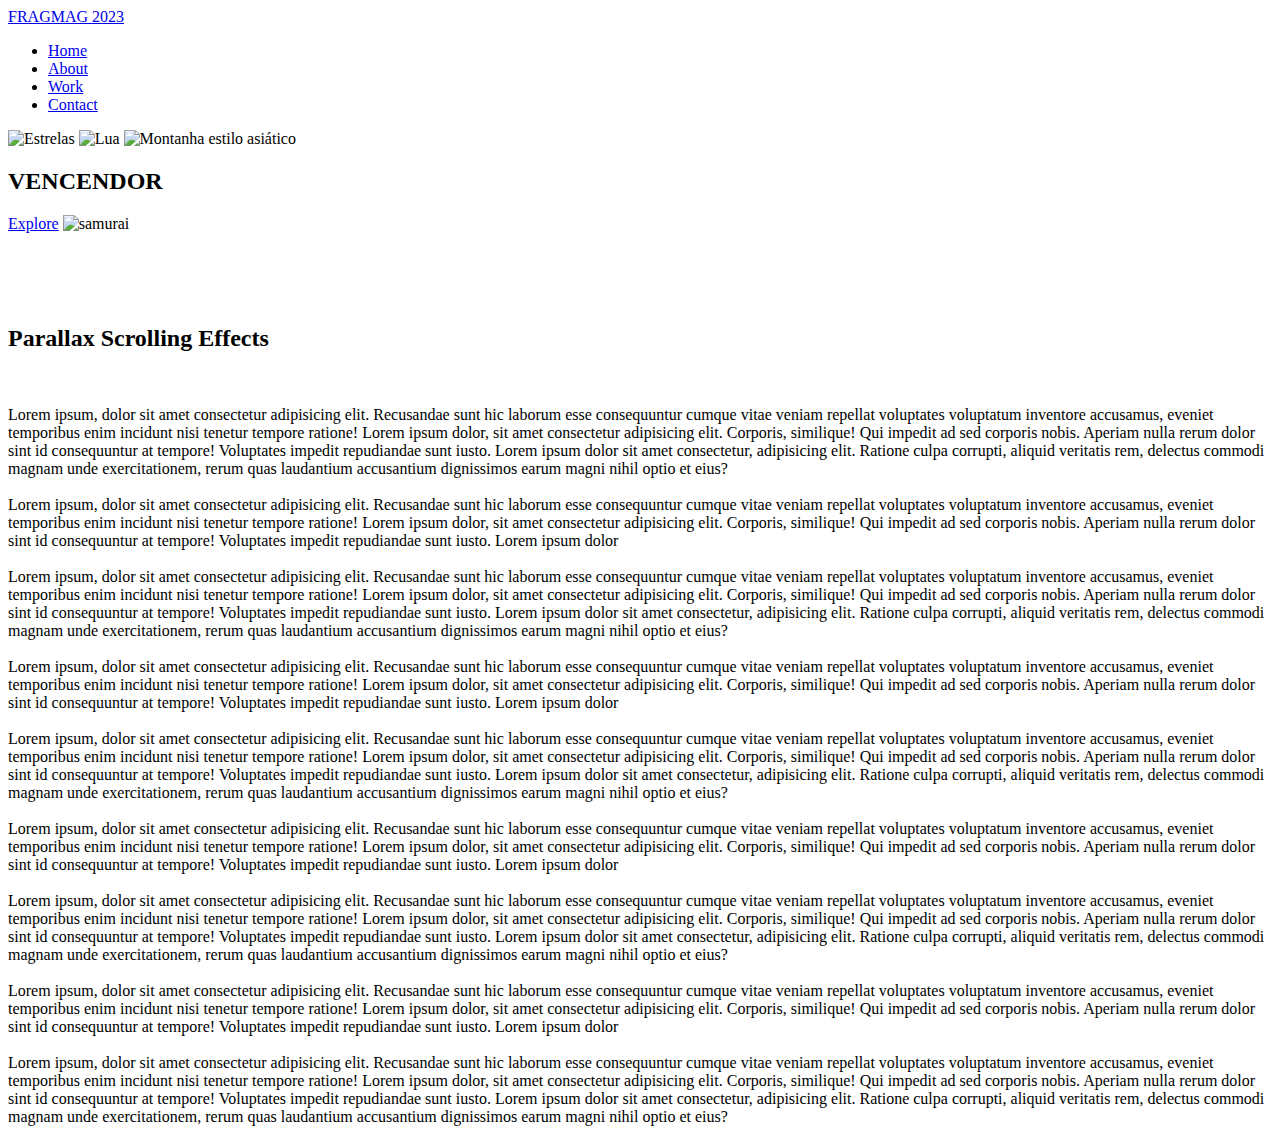
==== index.html @ 99643ffd "index out" ====
<!DOCTYPE html>
<html lang="en">
  <head>
    <meta charset="UTF-8" />
    <meta http-equiv="X-UA-Compatible" content="IE=edge" />
    <meta name="viewport" content="width=device-width, initial-scale=1.0" />
    <link rel="stylesheet" href="style.css" />
    <title>STUDENTS'S COUNCIL</title>
  </head>
  <body>
    <header>
      <a href="#" class="logo">FRAGMAG 2023</a>
      <ul>
        <li><a href="#" class="active">Home</a></li>
        <li><a href="#">About</a></li>
        <li><a href="#">Work</a></li>
        <li><a href="#">Contact</a></li>
      </ul>
    </header>
    <section>
      <img src="assets/stars.png" id="stars" alt="Estrelas" />
      <img src="assets/moon.png" id="moon" alt="Lua" />
      <img
        src="assets/mountain.png"
        id="mountain_behind"
        alt="Montanha estilo asiático"
      />
      <h2 id="text">VENCENDOR</h2>
      <a href="#sec" id="btn">Explore</a>
      <img src="assets/sam.png" id="samurai_front" alt="samurai" />
    </section>
    <div class="sec" id="sec">
      <br />
      <br />
      <br />
      <br />
      <h2>Parallax Scrolling Effects</h2>
      <br />
      <p>
        Lorem ipsum, dolor sit amet consectetur adipisicing elit. Recusandae
        sunt hic laborum esse consequuntur cumque vitae veniam repellat
        voluptates voluptatum inventore accusamus, eveniet temporibus enim
        incidunt nisi tenetur tempore ratione! Lorem ipsum dolor, sit amet
        consectetur adipisicing elit. Corporis, similique! Qui impedit ad sed
        corporis nobis. Aperiam nulla rerum dolor sint id consequuntur at
        tempore! Voluptates impedit repudiandae sunt iusto. Lorem ipsum dolor
        sit amet consectetur, adipisicing elit. Ratione culpa corrupti, aliquid
        veritatis rem, delectus commodi magnam unde exercitationem, rerum quas
        laudantium accusantium dignissimos earum magni nihil optio et eius?
        <br /><br />Lorem ipsum, dolor sit amet consectetur adipisicing elit.
        Recusandae sunt hic laborum esse consequuntur cumque vitae veniam
        repellat voluptates voluptatum inventore accusamus, eveniet temporibus
        enim incidunt nisi tenetur tempore ratione! Lorem ipsum dolor, sit amet
        consectetur adipisicing elit. Corporis, similique! Qui impedit ad sed
        corporis nobis. Aperiam nulla rerum dolor sint id consequuntur at
        tempore! Voluptates impedit repudiandae sunt iusto. Lorem ipsum dolor
        <br /><br />Lorem ipsum, dolor sit amet consectetur adipisicing elit.
        Recusandae sunt hic laborum esse consequuntur cumque vitae veniam
        repellat voluptates voluptatum inventore accusamus, eveniet temporibus
        enim incidunt nisi tenetur tempore ratione! Lorem ipsum dolor, sit amet
        consectetur adipisicing elit. Corporis, similique! Qui impedit ad sed
        corporis nobis. Aperiam nulla rerum dolor sint id consequuntur at
        tempore! Voluptates impedit repudiandae sunt iusto. Lorem ipsum dolor
        sit amet consectetur, adipisicing elit. Ratione culpa corrupti, aliquid
        veritatis rem, delectus commodi magnam unde exercitationem, rerum quas
        laudantium accusantium dignissimos earum magni nihil optio et eius?
        <br /><br />Lorem ipsum, dolor sit amet consectetur adipisicing elit.
        Recusandae sunt hic laborum esse consequuntur cumque vitae veniam
        repellat voluptates voluptatum inventore accusamus, eveniet temporibus
        enim incidunt nisi tenetur tempore ratione! Lorem ipsum dolor, sit amet
        consectetur adipisicing elit. Corporis, similique! Qui impedit ad sed
        corporis nobis. Aperiam nulla rerum dolor sint id consequuntur at
        tempore! Voluptates impedit repudiandae sunt iusto. Lorem ipsum dolor
        <br /><br />Lorem ipsum, dolor sit amet consectetur adipisicing elit.
        Recusandae sunt hic laborum esse consequuntur cumque vitae veniam
        repellat voluptates voluptatum inventore accusamus, eveniet temporibus
        enim incidunt nisi tenetur tempore ratione! Lorem ipsum dolor, sit amet
        consectetur adipisicing elit. Corporis, similique! Qui impedit ad sed
        corporis nobis. Aperiam nulla rerum dolor sint id consequuntur at
        tempore! Voluptates impedit repudiandae sunt iusto. Lorem ipsum dolor
        sit amet consectetur, adipisicing elit. Ratione culpa corrupti, aliquid
        veritatis rem, delectus commodi magnam unde exercitationem, rerum quas
        laudantium accusantium dignissimos earum magni nihil optio et eius?
        <br /><br />Lorem ipsum, dolor sit amet consectetur adipisicing elit.
        Recusandae sunt hic laborum esse consequuntur cumque vitae veniam
        repellat voluptates voluptatum inventore accusamus, eveniet temporibus
        enim incidunt nisi tenetur tempore ratione! Lorem ipsum dolor, sit amet
        consectetur adipisicing elit. Corporis, similique! Qui impedit ad sed
        corporis nobis. Aperiam nulla rerum dolor sint id consequuntur at
        tempore! Voluptates impedit repudiandae sunt iusto. Lorem ipsum dolor
        <br /><br />Lorem ipsum, dolor sit amet consectetur adipisicing elit.
        Recusandae sunt hic laborum esse consequuntur cumque vitae veniam
        repellat voluptates voluptatum inventore accusamus, eveniet temporibus
        enim incidunt nisi tenetur tempore ratione! Lorem ipsum dolor, sit amet
        consectetur adipisicing elit. Corporis, similique! Qui impedit ad sed
        corporis nobis. Aperiam nulla rerum dolor sint id consequuntur at
        tempore! Voluptates impedit repudiandae sunt iusto. Lorem ipsum dolor
        sit amet consectetur, adipisicing elit. Ratione culpa corrupti, aliquid
        veritatis rem, delectus commodi magnam unde exercitationem, rerum quas
        laudantium accusantium dignissimos earum magni nihil optio et eius?<br /><br />Lorem
        ipsum, dolor sit amet consectetur adipisicing elit. Recusandae sunt hic
        laborum esse consequuntur cumque vitae veniam repellat voluptates
        voluptatum inventore accusamus, eveniet temporibus enim incidunt nisi
        tenetur tempore ratione! Lorem ipsum dolor, sit amet consectetur
        adipisicing elit. Corporis, similique! Qui impedit ad sed corporis
        nobis. Aperiam nulla rerum dolor sint id consequuntur at tempore!
        Voluptates impedit repudiandae sunt iusto. Lorem ipsum dolor
        <br /><br />Lorem ipsum, dolor sit amet consectetur adipisicing elit.
        Recusandae sunt hic laborum esse consequuntur cumque vitae veniam
        repellat voluptates voluptatum inventore accusamus, eveniet temporibus
        enim incidunt nisi tenetur tempore ratione! Lorem ipsum dolor, sit amet
        consectetur adipisicing elit. Corporis, similique! Qui impedit ad sed
        corporis nobis. Aperiam nulla rerum dolor sint id consequuntur at
        tempore! Voluptates impedit repudiandae sunt iusto. Lorem ipsum dolor
        sit amet consectetur, adipisicing elit. Ratione culpa corrupti, aliquid
        veritatis rem, delectus commodi magnam unde exercitationem, rerum quas
        laudantium accusantium dignissimos earum magni nihil optio et eius?
      </p>
    </div>

    <script src="main.js"></script>
  </body>
</html>
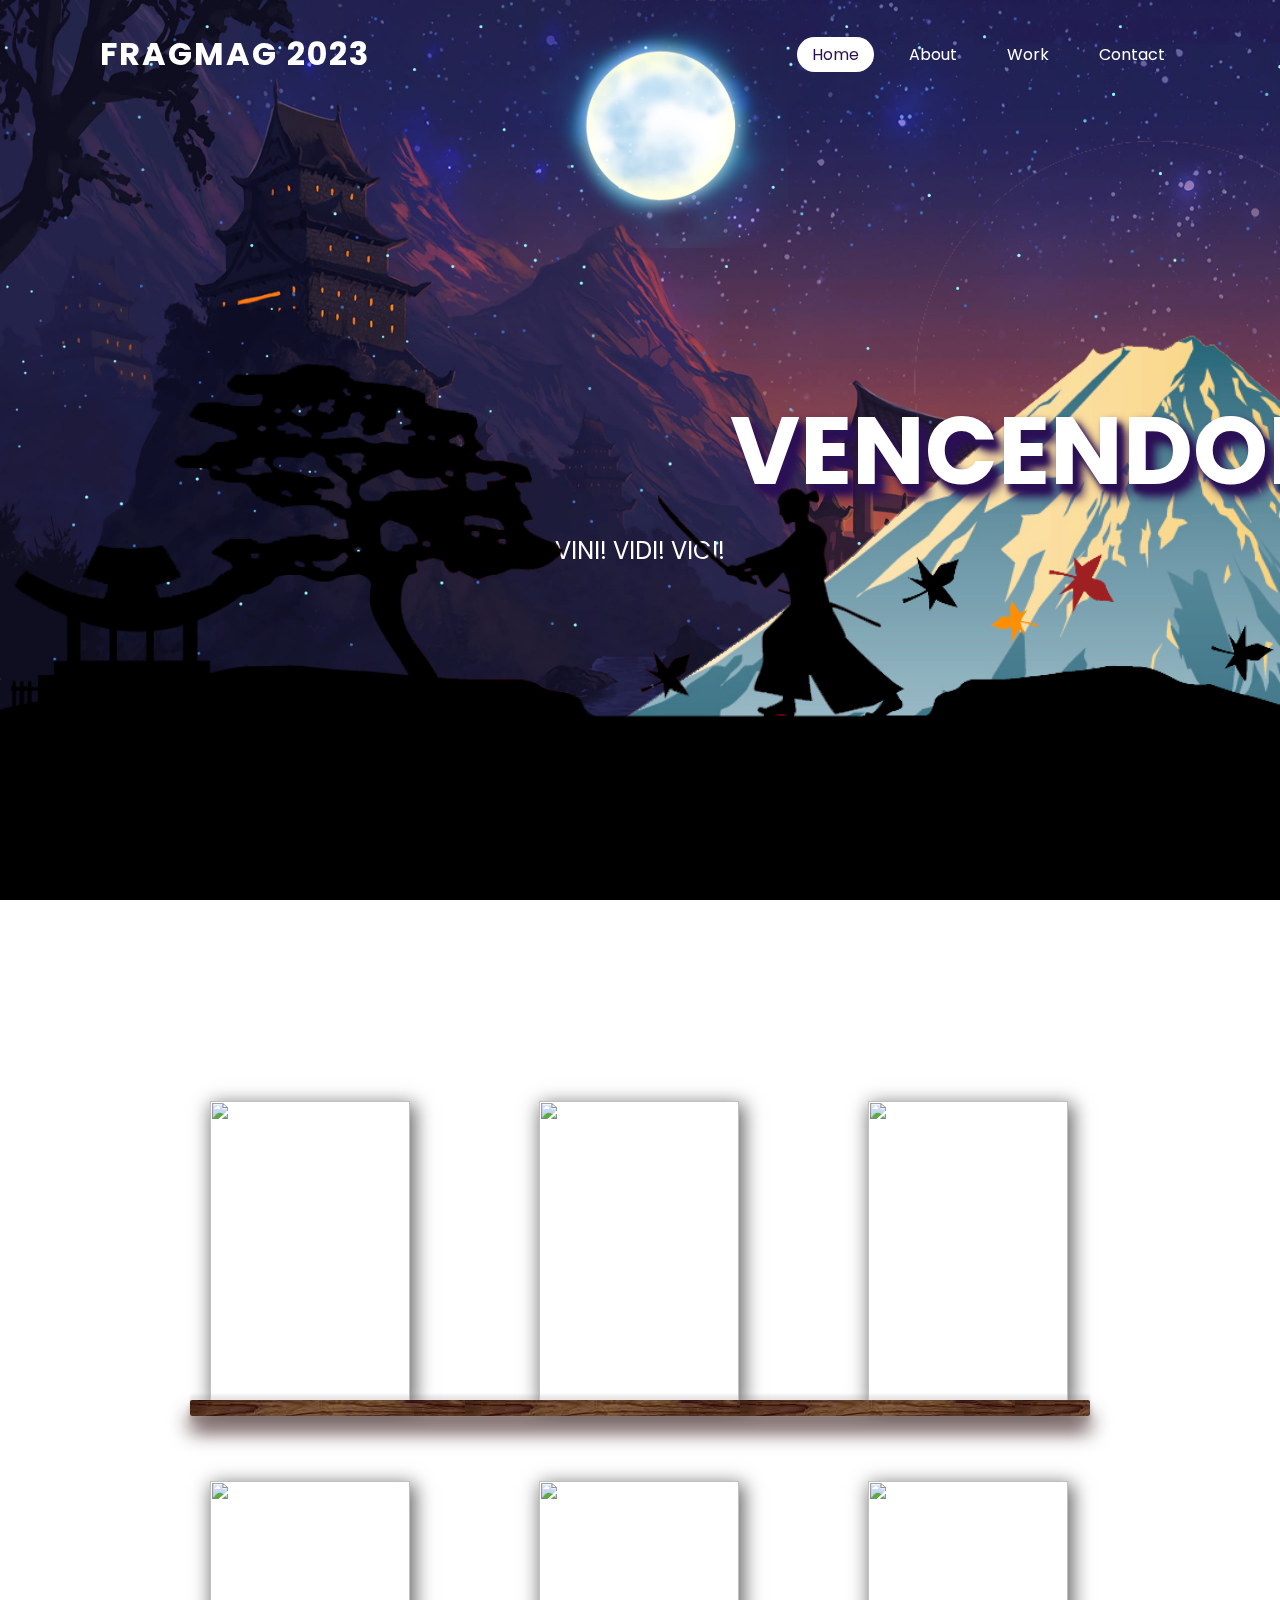
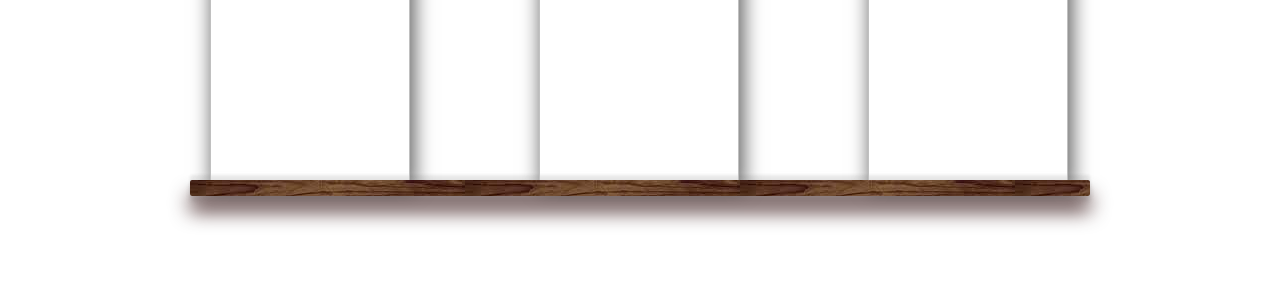
==== commit 3f2ddacc: "book shelf" ====
--- a/index.html
+++ b/index.html
@@ -4,7 +4,7 @@
     <meta charset="UTF-8" />
     <meta http-equiv="X-UA-Compatible" content="IE=edge" />
     <meta name="viewport" content="width=device-width, initial-scale=1.0" />
-    <link rel="stylesheet" href="style.css" />
+    <link rel="stylesheet" href="/SamuraiDreams-main/assets/style.css" />
     <title>STUDENTS'S COUNCIL</title>
   </head>
   <body>
@@ -18,106 +18,48 @@
       </ul>
     </header>
     <section>
-      <img src="assets/stars.png" id="stars" alt="Estrelas" />
-      <img src="assets/moon.png" id="moon" alt="Lua" />
+      <img src="/SamuraiDreams-main/assets/stars.png" id="stars" alt="Estrelas" />
+      <img src="/SamuraiDreams-main/assets/moon.png" id="moon" alt="Lua" />
       <img
-        src="assets/mountain.png"
+        src="/SamuraiDreams-main/assets/mountain.png"
         id="mountain_behind"
         alt="Montanha estilo asiático"
       />
       <h2 id="text">VENCENDOR</h2>
-      <a href="#sec" id="btn">Explore</a>
-      <img src="assets/sam.png" id="samurai_front" alt="samurai" />
+      <a href="#sec" id="btn">VINI! VIDI! VICI!</a>
+      
+      <img src="/SamuraiDreams-main/assets/sam.png" id="samurai_front" alt="samurai" />
     </section>
-    <div class="sec" id="sec">
-      <br />
-      <br />
-      <br />
-      <br />
-      <h2>Parallax Scrolling Effects</h2>
-      <br />
-      <p>
-        Lorem ipsum, dolor sit amet consectetur adipisicing elit. Recusandae
-        sunt hic laborum esse consequuntur cumque vitae veniam repellat
-        voluptates voluptatum inventore accusamus, eveniet temporibus enim
-        incidunt nisi tenetur tempore ratione! Lorem ipsum dolor, sit amet
-        consectetur adipisicing elit. Corporis, similique! Qui impedit ad sed
-        corporis nobis. Aperiam nulla rerum dolor sint id consequuntur at
-        tempore! Voluptates impedit repudiandae sunt iusto. Lorem ipsum dolor
-        sit amet consectetur, adipisicing elit. Ratione culpa corrupti, aliquid
-        veritatis rem, delectus commodi magnam unde exercitationem, rerum quas
-        laudantium accusantium dignissimos earum magni nihil optio et eius?
-        <br /><br />Lorem ipsum, dolor sit amet consectetur adipisicing elit.
-        Recusandae sunt hic laborum esse consequuntur cumque vitae veniam
-        repellat voluptates voluptatum inventore accusamus, eveniet temporibus
-        enim incidunt nisi tenetur tempore ratione! Lorem ipsum dolor, sit amet
-        consectetur adipisicing elit. Corporis, similique! Qui impedit ad sed
-        corporis nobis. Aperiam nulla rerum dolor sint id consequuntur at
-        tempore! Voluptates impedit repudiandae sunt iusto. Lorem ipsum dolor
-        <br /><br />Lorem ipsum, dolor sit amet consectetur adipisicing elit.
-        Recusandae sunt hic laborum esse consequuntur cumque vitae veniam
-        repellat voluptates voluptatum inventore accusamus, eveniet temporibus
-        enim incidunt nisi tenetur tempore ratione! Lorem ipsum dolor, sit amet
-        consectetur adipisicing elit. Corporis, similique! Qui impedit ad sed
-        corporis nobis. Aperiam nulla rerum dolor sint id consequuntur at
-        tempore! Voluptates impedit repudiandae sunt iusto. Lorem ipsum dolor
-        sit amet consectetur, adipisicing elit. Ratione culpa corrupti, aliquid
-        veritatis rem, delectus commodi magnam unde exercitationem, rerum quas
-        laudantium accusantium dignissimos earum magni nihil optio et eius?
-        <br /><br />Lorem ipsum, dolor sit amet consectetur adipisicing elit.
-        Recusandae sunt hic laborum esse consequuntur cumque vitae veniam
-        repellat voluptates voluptatum inventore accusamus, eveniet temporibus
-        enim incidunt nisi tenetur tempore ratione! Lorem ipsum dolor, sit amet
-        consectetur adipisicing elit. Corporis, similique! Qui impedit ad sed
-        corporis nobis. Aperiam nulla rerum dolor sint id consequuntur at
-        tempore! Voluptates impedit repudiandae sunt iusto. Lorem ipsum dolor
-        <br /><br />Lorem ipsum, dolor sit amet consectetur adipisicing elit.
-        Recusandae sunt hic laborum esse consequuntur cumque vitae veniam
-        repellat voluptates voluptatum inventore accusamus, eveniet temporibus
-        enim incidunt nisi tenetur tempore ratione! Lorem ipsum dolor, sit amet
-        consectetur adipisicing elit. Corporis, similique! Qui impedit ad sed
-        corporis nobis. Aperiam nulla rerum dolor sint id consequuntur at
-        tempore! Voluptates impedit repudiandae sunt iusto. Lorem ipsum dolor
-        sit amet consectetur, adipisicing elit. Ratione culpa corrupti, aliquid
-        veritatis rem, delectus commodi magnam unde exercitationem, rerum quas
-        laudantium accusantium dignissimos earum magni nihil optio et eius?
-        <br /><br />Lorem ipsum, dolor sit amet consectetur adipisicing elit.
-        Recusandae sunt hic laborum esse consequuntur cumque vitae veniam
-        repellat voluptates voluptatum inventore accusamus, eveniet temporibus
-        enim incidunt nisi tenetur tempore ratione! Lorem ipsum dolor, sit amet
-        consectetur adipisicing elit. Corporis, similique! Qui impedit ad sed
-        corporis nobis. Aperiam nulla rerum dolor sint id consequuntur at
-        tempore! Voluptates impedit repudiandae sunt iusto. Lorem ipsum dolor
-        <br /><br />Lorem ipsum, dolor sit amet consectetur adipisicing elit.
-        Recusandae sunt hic laborum esse consequuntur cumque vitae veniam
-        repellat voluptates voluptatum inventore accusamus, eveniet temporibus
-        enim incidunt nisi tenetur tempore ratione! Lorem ipsum dolor, sit amet
-        consectetur adipisicing elit. Corporis, similique! Qui impedit ad sed
-        corporis nobis. Aperiam nulla rerum dolor sint id consequuntur at
-        tempore! Voluptates impedit repudiandae sunt iusto. Lorem ipsum dolor
-        sit amet consectetur, adipisicing elit. Ratione culpa corrupti, aliquid
-        veritatis rem, delectus commodi magnam unde exercitationem, rerum quas
-        laudantium accusantium dignissimos earum magni nihil optio et eius?<br /><br />Lorem
-        ipsum, dolor sit amet consectetur adipisicing elit. Recusandae sunt hic
-        laborum esse consequuntur cumque vitae veniam repellat voluptates
-        voluptatum inventore accusamus, eveniet temporibus enim incidunt nisi
-        tenetur tempore ratione! Lorem ipsum dolor, sit amet consectetur
-        adipisicing elit. Corporis, similique! Qui impedit ad sed corporis
-        nobis. Aperiam nulla rerum dolor sint id consequuntur at tempore!
-        Voluptates impedit repudiandae sunt iusto. Lorem ipsum dolor
-        <br /><br />Lorem ipsum, dolor sit amet consectetur adipisicing elit.
-        Recusandae sunt hic laborum esse consequuntur cumque vitae veniam
-        repellat voluptates voluptatum inventore accusamus, eveniet temporibus
-        enim incidunt nisi tenetur tempore ratione! Lorem ipsum dolor, sit amet
-        consectetur adipisicing elit. Corporis, similique! Qui impedit ad sed
-        corporis nobis. Aperiam nulla rerum dolor sint id consequuntur at
-        tempore! Voluptates impedit repudiandae sunt iusto. Lorem ipsum dolor
-        sit amet consectetur, adipisicing elit. Ratione culpa corrupti, aliquid
-        veritatis rem, delectus commodi magnam unde exercitationem, rerum quas
-        laudantium accusantium dignissimos earum magni nihil optio et eius?
-      </p>
-    </div>
+    
+<main>
+    <h1 class="text">OUR EPISODES</h1>
+    <div class="bookshelf first">
+    
+  <div class="book-grid">
+    <ul>
+      <li> <a href="http://google.com"><img src="https://images-na.ssl-images-amazon.com/images/I/51aBcwHY7aL._SX351_BO1,204,203,200_.jpg"/></a></li>
+      <li> <img src="https://images-na.ssl-images-amazon.com/images/I/51QLLBtcCFL._SX345_BO1,204,203,200_.jpg"/></li>
+      <li> <img src="https://m.media-amazon.com/images/I/51FAsEhj1vL.jpg"/></li>
+    </ul>
+  </div>
+  <div class="shelf-shadows"></div>
+  <div class="shelf"></div>
+</div>
 
-    <script src="main.js"></script>
+
+<div class="bookshelf">
+  <div class="book-grid">
+    <ul>
+      <li> <img src="https://images-na.ssl-images-amazon.com/images/I/516ewsQg54L._SX319_BO1,204,203,200_.jpg"/></li>
+      <li> <img src="https://images-na.ssl-images-amazon.com/images/I/51%2BEaerSnvL.jpg"/></li>
+      <li> <img src="https://images-na.ssl-images-amazon.com/images/I/51THhz9nw7L._SY346_.jpg"/></li>
+    </ul>
+  </div>
+  <div class="shelf-shadows"></div>
+  <div class="shelf"></div>
+</div>
+</main>
+
+    <script src="/SamuraiDreams-main/assets/main.js"></script>
   </body>
 </html>
--- a/SamuraiDreams-main/assets/style.css
+++ b/SamuraiDreams-main/assets/style.css
@@ -0,0 +1,247 @@
+@import url('https://fonts.googleapis.com/css2?family=Libre+Baskerville:wght@400;700&family=Poppins:wght@300;400;500;600;700;800;900&display=swap');
+
+* {
+  margin: 0;
+  padding: 0;
+  box-sizing: border-box;
+  font-family: 'Poppins', sans-serif;
+  scroll-behavior: smooth;
+}
+
+body{
+  background: url(wallpaper.jpg);
+  background-size: 100vw 100vh;
+  background-repeat: no-repeat;
+  
+  overflow-x: hidden;
+}
+main{
+
+  background: url(https://wallpaperaccess.com/full/5624808.jpg);
+  background-size: cover;
+  background-repeat: no-repeat;
+  background-attachment: fixed;
+  padding-bottom: 20px;
+}
+header {
+  position: absolute;
+  top: 0;
+  left: 0;
+  width: 100%;
+  padding: 30px 100px;
+  display: flex;
+  justify-content: space-between;
+  align-items: center;
+  z-index: 10000;
+}
+
+header .logo {
+  color: #fff;
+  font-weight: 700;
+  text-decoration: none;
+  font-size: 2em;
+  text-transform: uppercase;
+  letter-spacing: 2px;
+}
+
+header ul {
+  display: flex;
+  justify-content: center;
+  align-items: center;
+}
+
+header ul li {
+  list-style: none;
+  margin-left: 20px;
+}
+
+header ul li a {
+  text-decoration: none;
+  padding: 6px 15px;
+  color: #fff;
+  border-radius: 20px;
+}
+
+header ul li a:hover,
+header ul li a.active {
+  background: #fff;
+  color: #2b1055;
+}
+
+section {
+  position: relative;
+  width: 100%;
+  height: 100vh;
+  padding: 100px;
+  display: flex;
+  justify-content: center;
+  align-items: center;
+  overflow: hidden;
+}
+
+.sec::before {
+  content: ''; 
+  position: absolute;
+  margin-top: -100px;
+  margin-left: -100px;
+  width: 100%;
+  height: 100px;
+  background: linear-gradient(to top, #2b1055 , black, black);
+  z-index: 1000;
+  padding: 30px;
+}
+
+section img {
+  position: absolute;
+  top: 0;
+  left: 0;
+  width: 100%;
+  height: 100%;
+  object-fit: cover;
+  pointer-events: none;
+}
+
+section img#moon {
+  width: 250px;
+  height: 250px;
+  margin-left: 42%;
+  mix-blend-mode: screen;
+}
+section img#samurai_front {
+  z-index: 10;
+}
+
+#text {
+  position: absolute;
+  right: -50px;
+  color: #fff;
+  white-space: nowrap;
+  font-size: 7.5vw;
+  z-index: 9;
+  filter: drop-shadow(5px 5px 4px #2b1055 );
+  -webkit-filter: drop-shadow(5px 5px 4px #2b1055 );
+  text-shadow:  5px 8px 5px #2b1055;
+  
+}
+
+#btn {
+  text-decoration: none;
+  display: inline-block;
+  padding: 8px 30px;
+  border-radius: 40px;
+  background: transparent;
+  color: #ffffff;
+  font-size: 1.5em;
+  z-index: 9;
+  transform: translateY(100px);
+}
+
+.sec {
+  position: relative;
+  padding: 100px;
+  background: #2b1055;
+  background: linear-gradient(to top,black,#2b1055, #2b1055, #2b1055);
+}
+
+.sec h2 {
+  font-size: 3.5em;
+  margin-bottom: 10px;
+  color: #fff;
+}
+
+.sec p {
+  font-size: 1em;
+  color: #fff;
+}
+.text{
+  text-align: center;
+  font-family:poppins;
+  font-size: 50px;
+  padding-top: 40px;
+  color: rgb(255, 255, 255);
+  
+  
+}
+
+.imgct {
+  overflow: hidden;
+  margin-right: 0px;
+  margin-left: 23px;
+  margin-top: 0px;
+  float: left;
+  position: absolute;
+}
+
+.imgct img {
+  /*! grid-area: image; */
+  position: relative;
+  width: 120px;
+  height: 120px;
+  object-fit: cover;
+  border-radius: 60px;
+  border: 3px solid #fff;
+  float: left;
+}
+
+
+
+.bookshelf {
+  width: 900px;
+  margin: 5rem auto;
+  text-align: center;
+  position: relative;
+}
+
+.bookshelf.first{
+  margin-top:100px;
+}
+
+
+
+.book-grid {
+  z-index: 2;
+  position: relative;
+  -webkit-transform: translateY(-15px);
+          transform: translateY(-15px);
+}
+.book-grid ul {
+  list-style: none;
+  padding: 0;
+  margin: 20px;
+  display: flex;
+  gap: 15%;
+}
+.book-grid ul li {
+  justify-self: center;
+}
+.book-grid ul img {
+  display: block;
+  box-shadow: 3px 5px 18px 2px rgba(0, 0, 0, 0.6);
+  width: 200px;
+  height: 300px;
+  -o-object-fit: cover;
+     object-fit: cover;
+}
+
+.shelf-shadows {
+  position: absolute;
+  bottom: 0;
+  left: 0;
+  width: 100%;
+  height: 1rem;
+  border-radius: 2px;
+  z-index: 1;
+  box-shadow: 0px -5px 3px 0px rgba(170, 170, 170, 0.2), 0px 15px 20px 0px rgba(39, 3, 3, 0.83), 0px 5px 5px 0px rgba(119, 119, 119, 0.3);
+  backdrop-filter: blur(10px);
+}
+
+.shelf {
+  position: absolute;
+  bottom: 0;
+  left: 0;
+  width: 100%;
+  height: 1rem;
+  background: url([data-uri]);
+  border-radius: 2px;
+  z-index: 3;
+}
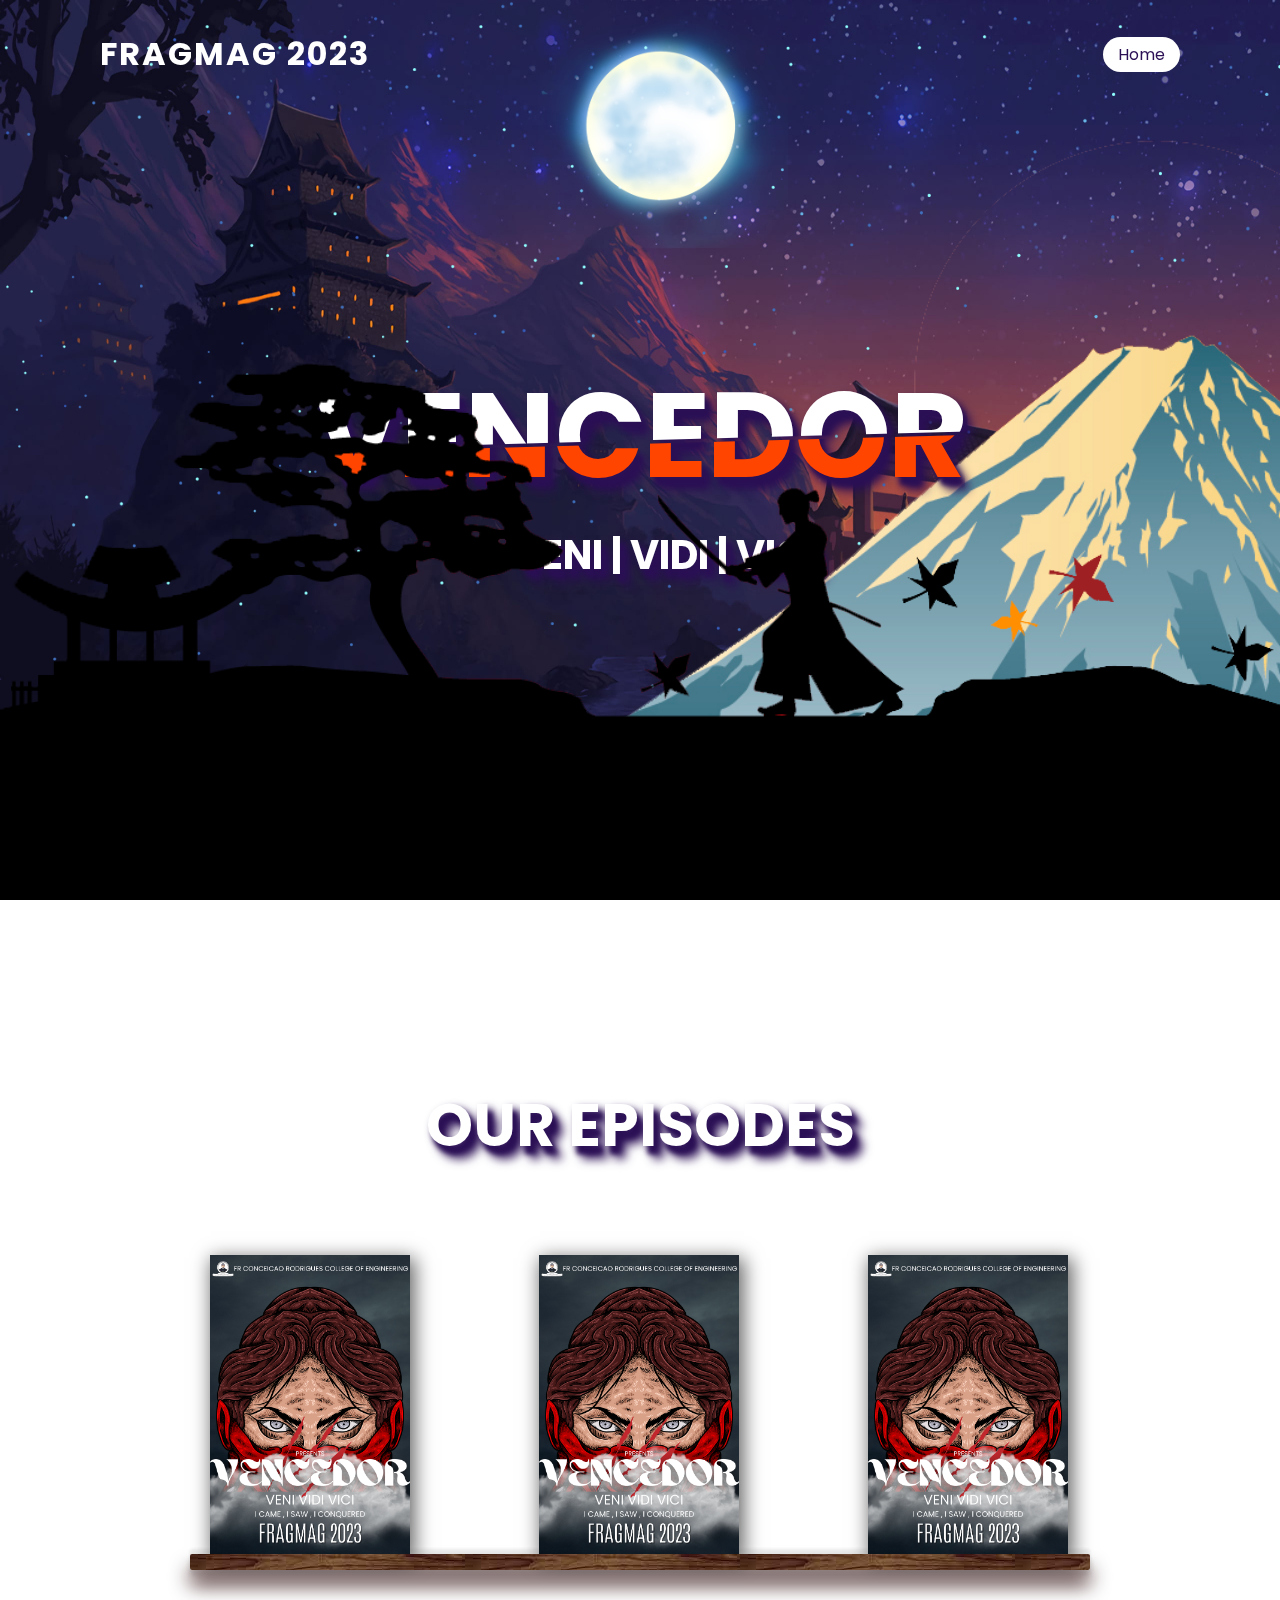
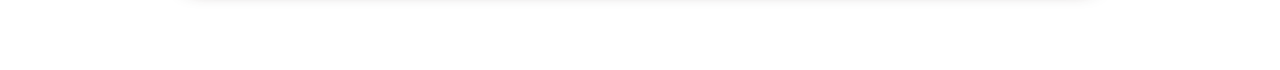
==== commit 19ceb456: "responsive ui changes" ====
--- a/index.html
+++ b/index.html
@@ -5,16 +5,14 @@
     <meta http-equiv="X-UA-Compatible" content="IE=edge" />
     <meta name="viewport" content="width=device-width, initial-scale=1.0" />
     <link rel="stylesheet" href="/SamuraiDreams-main/assets/style.css" />
-    <title>STUDENTS'S COUNCIL</title>
+    <title>FragMag 2023 | VENCEDOR</title>
+    <link rel="shortcut icon" type="image/jpg" href="./SamuraiDreams-main/assets/favicon.png"/>
   </head>
   <body>
     <header>
-      <a href="#" class="logo">FRAGMAG 2023</a>
+      <a href="#" class="logo ">FRAGMAG 2023</a>
       <ul>
         <li><a href="#" class="active">Home</a></li>
-        <li><a href="#">About</a></li>
-        <li><a href="#">Work</a></li>
-        <li><a href="#">Contact</a></li>
       </ul>
     </header>
     <section>
@@ -25,21 +23,30 @@
         id="mountain_behind"
         alt="Montanha estilo asiático"
       />
-      <h2 id="text">VENCENDOR</h2>
-      <a href="#sec" id="btn">VINI! VIDI! VICI!</a>
+      <!-- <h2 id="text">VENCENDOR<p class="small">VENI | VIDI | VICI</p></h2> -->
+      <div id="move">
+      <div class="wrapper">
+        <div class="top">VENCEDOR</div>
+        <div class="bottom" aria-hidden="true">VENCEDOR</div>
+        <p class="small">VENI | VIDI | VICI</p>
+      </div>
+    </div>
+      
+      
       
       <img src="/SamuraiDreams-main/assets/sam.png" id="samurai_front" alt="samurai" />
     </section>
-    
+      
 <main>
-    <h1 class="text">OUR EPISODES</h1>
+  
+  <h2 class="section-header">OUR EPISODES</h2> 
     <div class="bookshelf first">
     
   <div class="book-grid">
     <ul>
-      <li> <a href="http://google.com"><img src="https://images-na.ssl-images-amazon.com/images/I/51aBcwHY7aL._SX351_BO1,204,203,200_.jpg"/></a></li>
-      <li> <img src="https://images-na.ssl-images-amazon.com/images/I/51QLLBtcCFL._SX345_BO1,204,203,200_.jpg"/></li>
-      <li> <img src="https://m.media-amazon.com/images/I/51FAsEhj1vL.jpg"/></li>
+      <li> <a href="http://google.com"><img src="./SamuraiDreams-main/assets/1 Cover Page.png"/></a></li>
+      <li> <img src="./SamuraiDreams-main/assets/1 Cover Page.png"/></li>
+      <li> <img src="./SamuraiDreams-main/assets/1 Cover Page.png"/></li>
     </ul>
   </div>
   <div class="shelf-shadows"></div>
@@ -47,7 +54,7 @@
 </div>
 
 
-<div class="bookshelf">
+<!-- <div class="bookshelf">
   <div class="book-grid">
     <ul>
       <li> <img src="https://images-na.ssl-images-amazon.com/images/I/516ewsQg54L._SX319_BO1,204,203,200_.jpg"/></li>
@@ -57,7 +64,7 @@
   </div>
   <div class="shelf-shadows"></div>
   <div class="shelf"></div>
-</div>
+</div> -->
 </main>
 
     <script src="/SamuraiDreams-main/assets/main.js"></script>
--- a/SamuraiDreams-main/assets/style.css
+++ b/SamuraiDreams-main/assets/style.css
@@ -11,16 +11,15 @@
 body{
   background: url(wallpaper.jpg);
   background-size: 100vw 100vh;
-  background-repeat: no-repeat;
-  
+  background-attachment: fixed;
   overflow-x: hidden;
 }
 main{
 
-  background: url(https://wallpaperaccess.com/full/5624808.jpg);
+  /* background: url(https://wallpaperaccess.com/full/5624808.jpg);
   background-size: cover;
   background-repeat: no-repeat;
-  background-attachment: fixed;
+  background-attachment: fixed; */
   padding-bottom: 20px;
 }
 header {
@@ -34,6 +33,11 @@
   align-items: center;
   z-index: 10000;
 }
+.small{
+  font-size: 40px;
+  margin-left: 200px;
+  color: white;
+}
 
 header .logo {
   color: #fff;
@@ -42,6 +46,7 @@
   font-size: 2em;
   text-transform: uppercase;
   letter-spacing: 2px;
+ 
 }
 
 header ul {
@@ -113,7 +118,6 @@
 
 #text {
   position: absolute;
-  right: -50px;
   color: #fff;
   white-space: nowrap;
   font-size: 7.5vw;
@@ -222,6 +226,10 @@
   -o-object-fit: cover;
      object-fit: cover;
 }
+.book-grid ul img:hover{
+  transition: 0.5s ease-in-out;
+  transform: translate(0, -50px) skew(3deg, -3deg) scale(1.05);
+}
 
 .shelf-shadows {
   position: absolute;
@@ -245,3 +253,101 @@
   border-radius: 2px;
   z-index: 3;
 }
+.wrapper {
+  padding-top: 30px;
+  display: grid;
+  place-content: center;
+  font-family: "Oswald", sans-serif;
+  font-size: 120px;
+  font-weight: 700;
+  text-transform: uppercase;
+  color: var(white);
+  /* font-size: 7.5vw; */
+  z-index: 9;
+  filter: drop-shadow(5px 5px 4px #2b1055 );
+  -webkit-filter: drop-shadow(5px 5px 4px #2b1055 );
+  text-shadow:  5px 8px 5px #2b1055;
+}
+.top{
+  color: rgb(255, 255, 255);
+}
+
+.wrapper > div {
+  grid-area: 1/1/-1/-1;
+}
+.top {
+  clip-path: polygon(0% 0%, 100% 0%, 100% 48%, 0% 58%);
+}
+.bottom {
+  clip-path: polygon(0% 60%, 100% 50%, 100% 100%, 0% 100%);
+  color: orangered;
+  background-clip: text;
+  -webkit-background-clip: text;
+  transform: translateX(-0.02em);
+}
+
+.section-header{
+padding-top: 180px;
+text-align: center;
+color: #fff;
+white-space: nowrap;
+font-size: 60px;
+z-index: 9;
+filter: drop-shadow(5px 5px 4px #2b1055 );
+-webkit-filter: drop-shadow(5px 5px 4px #2b1055 );
+text-shadow:  5px 8px 5px #2b1055;
+}
+
+@media screen and (max-width:320px){
+header{
+  padding: 0px 0px;
+}
+.book-grid ul{
+  gap: 13%;
+}
+.book-grid ul img{
+  height: 100px;
+  width: 70px;
+}
+.section-header{
+  font-size: 30px;
+  margin-top: 10px;
+}
+
+.bookshelf{
+  width: 100%;
+}
+.small{
+  font-size: 9px;
+  /* margin-left: 40px; */
+}
+.wrapper{
+  font-size: 50px;
+}
+header .logo{
+  font-size: 20px;
+
+}
+header{
+  padding-top: 20px;
+}
+}
+
+::-webkit-scrollbar {
+  width: 10px;
+}
+
+/* Track */
+::-webkit-scrollbar-track {
+  background: rgb(0, 0, 0);
+}
+
+/* Handle */
+::-webkit-scrollbar-thumb {
+  background: orangered;
+}
+
+/* Handle on hover */
+::-webkit-scrollbar-thumb:hover {
+  background: rgb(255, 69, 0);
+}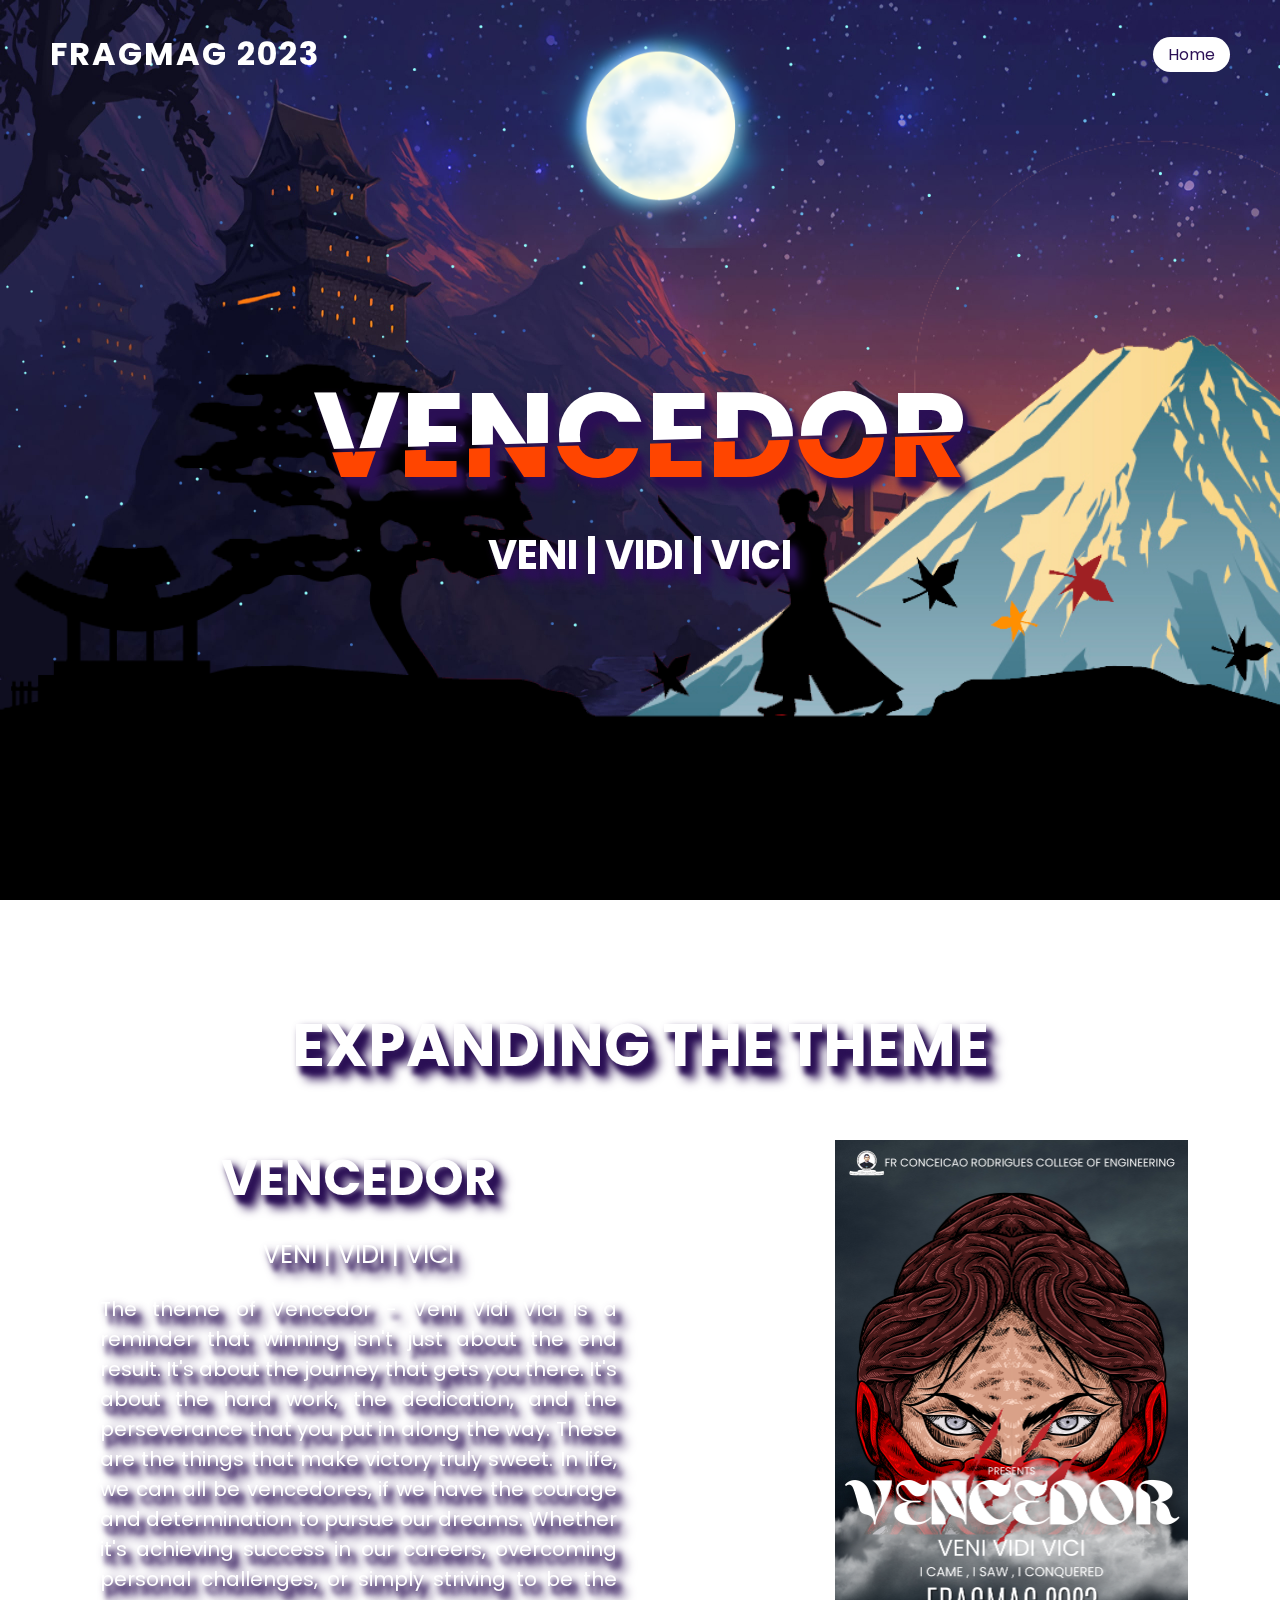
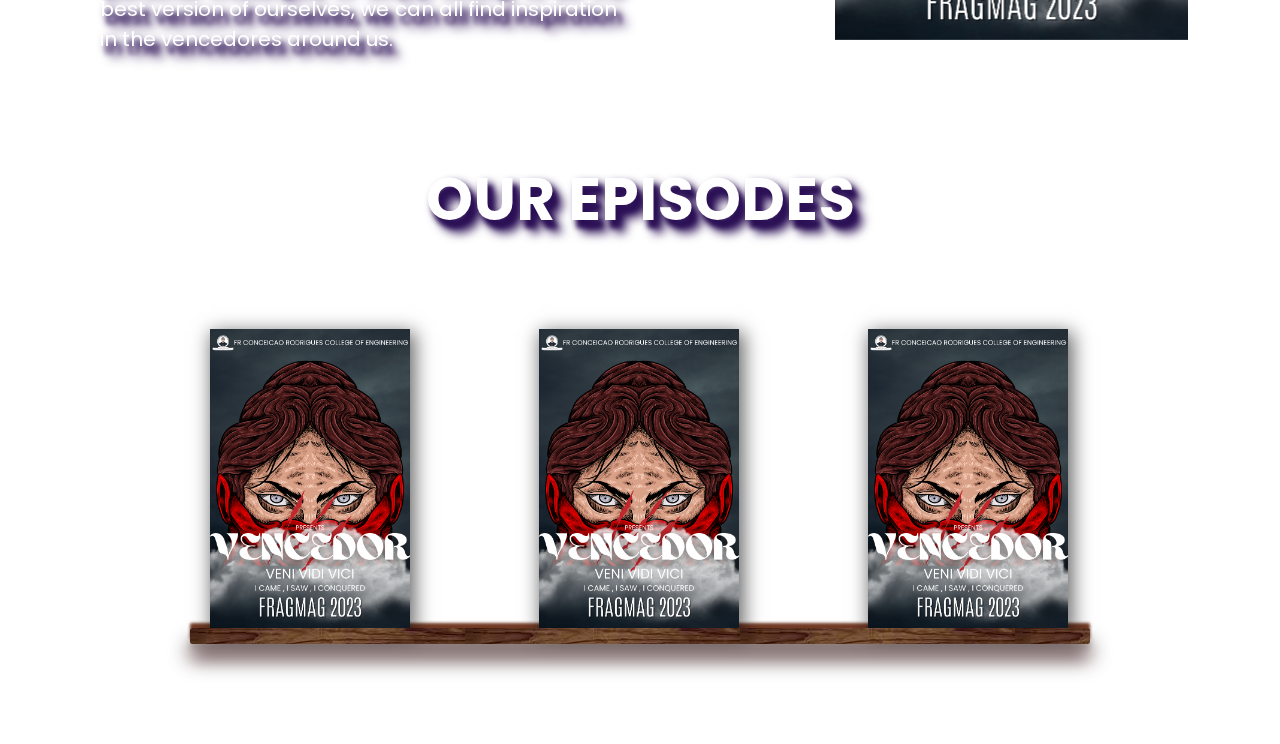
==== commit 55ac3506: "about the theme" ====
--- a/index.html
+++ b/index.html
@@ -23,6 +23,7 @@
         id="mountain_behind"
         alt="Montanha estilo asiático"
       />
+      <img src="/SamuraiDreams-main/assets/sam.png" id="samurai_front" alt="samurai" />
       <!-- <h2 id="text">VENCENDOR<p class="small">VENI | VIDI | VICI</p></h2> -->
       <div id="move">
       <div class="wrapper">
@@ -34,9 +35,27 @@
       
       
       
-      <img src="/SamuraiDreams-main/assets/sam.png" id="samurai_front" alt="samurai" />
+      
     </section>
-      
+    <h2 class="section-header">
+      EXPANDING THE THEME
+    </h2>
+    <div class="flex">
+      <div class="side1">
+        <h1>VENCEDOR</h1>
+        <p style="text-align: center; font-size: 25px;">VENI | VIDI | VICI </p>
+        <p>
+          
+The theme of Vencedor - Veni Vidi Vici is a reminder that winning isn't just about the end result. It's about the journey that gets you there. It's about the hard work, the dedication, and the perseverance that you put in along the way. These are the things that make victory truly sweet.
+
+In life, we can all be vencedores, if we have the courage and determination to pursue our dreams. Whether it's achieving success in our careers, overcoming personal challenges, or simply striving to be the best version of ourselves, we can all find inspiration in the vencedores around us.
+        </p>
+        
+        </div>
+      <div class="side2">
+        <img src="./SamuraiDreams-main/assets/1 Cover Page.png" alt="">
+      </div>
+    </div>
 <main>
   
   <h2 class="section-header">OUR EPISODES</h2> 
--- a/SamuraiDreams-main/assets/style.css
+++ b/SamuraiDreams-main/assets/style.css
@@ -27,7 +27,7 @@
   top: 0;
   left: 0;
   width: 100%;
-  padding: 30px 100px;
+  padding: 30px 50px;
   display: flex;
   justify-content: space-between;
   align-items: center;
@@ -35,7 +35,7 @@
 }
 .small{
   font-size: 40px;
-  margin-left: 200px;
+  margin-left: 175px;
   color: white;
 }
 
@@ -112,9 +112,9 @@
   margin-left: 42%;
   mix-blend-mode: screen;
 }
-section img#samurai_front {
-  z-index: 10;
-}
+    /* section img#samurai_front {
+      z-index: 10;
+    } */
 
 #text {
   position: absolute;
@@ -239,7 +239,7 @@
   height: 1rem;
   border-radius: 2px;
   z-index: 1;
-  box-shadow: 0px -5px 3px 0px rgba(170, 170, 170, 0.2), 0px 15px 20px 0px rgba(39, 3, 3, 0.83), 0px 5px 5px 0px rgba(119, 119, 119, 0.3);
+  box-shadow: 0px -5px 3px 0px #713a25, 0px 15px 20px 0px rgba(39, 3, 3, 0.83), 0px 5px 5px 0px rgba(119, 119, 119, 0.3);
   backdrop-filter: blur(10px);
 }
 
@@ -249,7 +249,7 @@
   left: 0;
   width: 100%;
   height: 1rem;
-  background: url([data-uri]);
+  background: url(./wood.jpeg);
   border-radius: 2px;
   z-index: 3;
 }
@@ -287,7 +287,7 @@
 }
 
 .section-header{
-padding-top: 180px;
+padding-top: 100px;
 text-align: center;
 color: #fff;
 white-space: nowrap;
@@ -298,40 +298,9 @@
 text-shadow:  5px 8px 5px #2b1055;
 }
 
-@media screen and (max-width:320px){
-header{
-  padding: 0px 0px;
-}
-.book-grid ul{
-  gap: 13%;
-}
-.book-grid ul img{
-  height: 100px;
-  width: 70px;
-}
-.section-header{
-  font-size: 30px;
-  margin-top: 10px;
-}
-
-.bookshelf{
-  width: 100%;
-}
-.small{
-  font-size: 9px;
-  /* margin-left: 40px; */
-}
-.wrapper{
-  font-size: 50px;
-}
-header .logo{
-  font-size: 20px;
-
-}
-header{
-  padding-top: 20px;
-}
-}
+
+
+
 
 ::-webkit-scrollbar {
   width: 10px;
@@ -350,4 +319,97 @@
 /* Handle on hover */
 ::-webkit-scrollbar-thumb:hover {
   background: rgb(255, 69, 0);
-}+}
+
+.flex{
+  width: 85%;
+  margin-top: 50px;
+  margin-left: 100px;
+  display: flex;
+  flex-direction: row;
+  gap: 20%;
+  justify-content: center;
+}
+.side2 img{
+  height: 500px;
+}
+
+.side1 p{
+  padding-top: 20px;
+  text-align: justify;
+  color: #fff;
+  font-size: 20px;
+  z-index: 9;
+  filter: drop-shadow(5px 5px 4px #2b1055 );
+  -webkit-filter: drop-shadow(5px 5px 4px #2b1055 );
+  text-shadow:  5px 8px 5px #2b1055;
+  }
+.side1 h1{
+  text-align: center;
+  color: #fff;
+  font-size: 50px;
+  z-index: 9;
+  filter: drop-shadow(5px 5px 4px #2b1055 );
+  -webkit-filter: drop-shadow(5px 5px 4px #2b1055 );
+  text-shadow:  5px 8px 5px #2b1055;
+  }
+
+.side1{
+  width: 50%;
+}
+@media screen and (max-width:480px){
+  header{
+    padding: 0px 0px;
+  }
+  .book-grid ul{
+    gap: 13%;
+  }
+  .book-grid ul img{
+    height: 100px;
+    width: 70px;
+  }
+  .section-header{
+    font-size: 25px;
+    margin-top: 10px;
+  }
+  
+  .bookshelf{
+    width: 100%;
+  }
+  .small{
+    font-size: 9px;
+    /* margin-left: 40px; */
+  }
+  .wrapper{
+    font-size: 50px;
+  }
+  header .logo{
+    font-size: 20px;
+  
+  }
+  header{
+    padding-top: 20px;
+  }
+  .flex{
+    flex-direction: column-reverse;
+    width: 80%;
+    margin-left: 55px;
+  }
+  .side2{
+    width: 40%;
+  }
+  .flex img{
+    height: 300px;
+    margin-left: 4px;
+  }
+  .side1{
+    width: 80%;
+  }
+  .side1 h1{
+    font-size: 40px;
+  }
+  .side1 p{
+    font-size: 15px;
+    margin-left: 6px;
+  }
+  }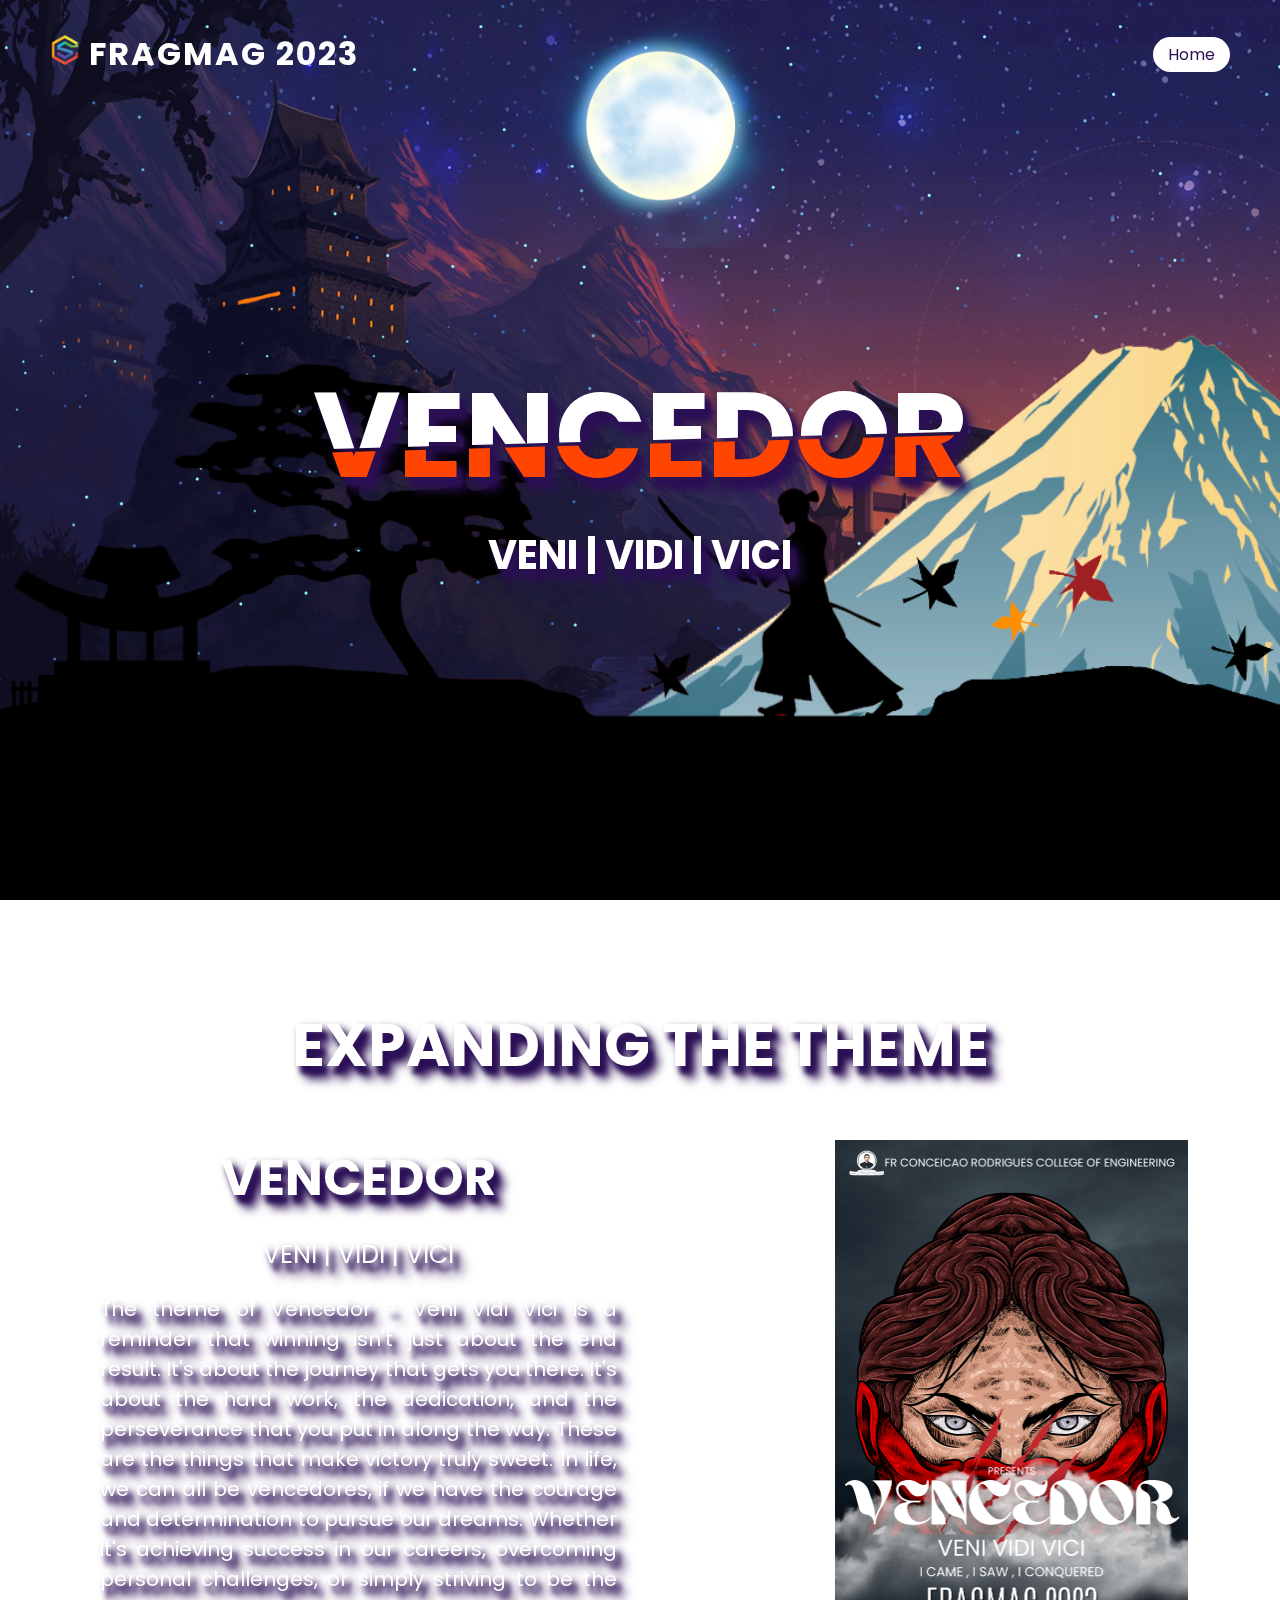
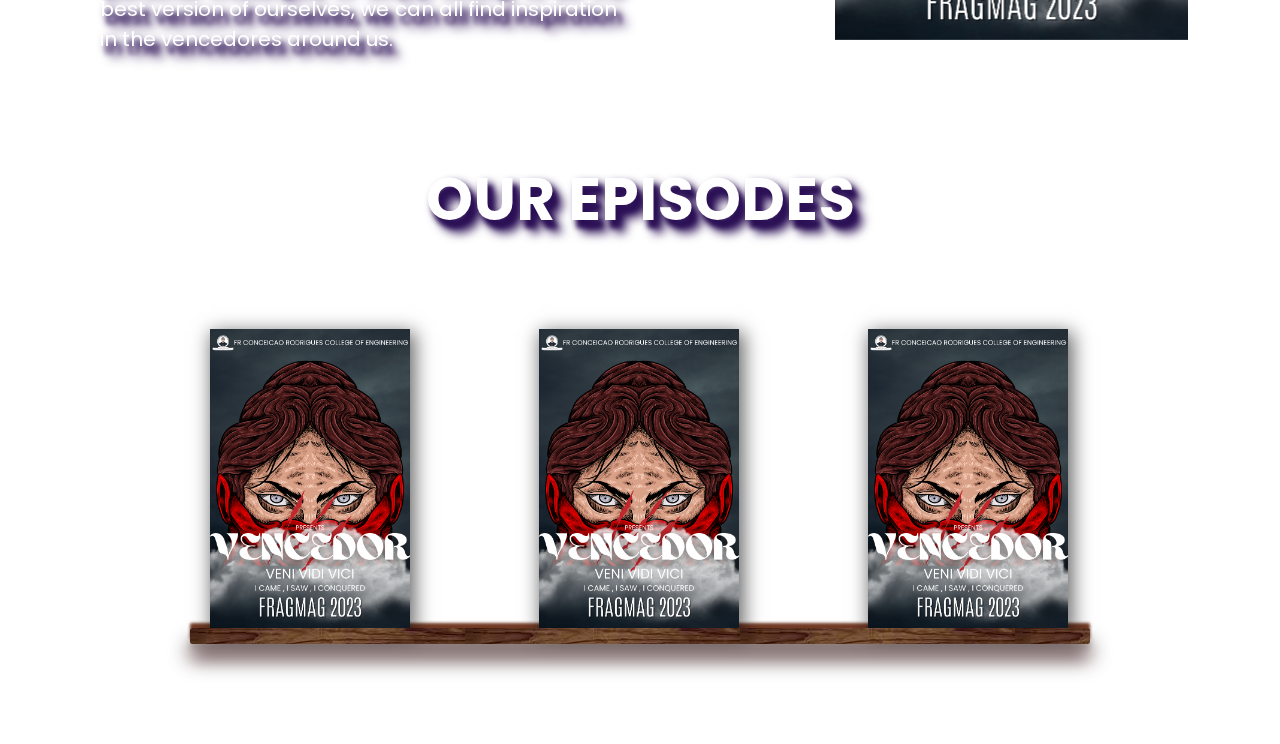
==== commit e5eb20d2: "flipbook" ====
--- a/index.html
+++ b/index.html
@@ -10,7 +10,7 @@
   </head>
   <body>
     <header>
-      <a href="#" class="logo ">FRAGMAG 2023</a>
+      <a href="#" class="logo "> <img src="./SamuraiDreams-main/assets/favicon.png" alt="" srcset=""> FRAGMAG 2023</a>
       <ul>
         <li><a href="#" class="active">Home</a></li>
       </ul>
@@ -63,7 +63,7 @@
     
   <div class="book-grid">
     <ul>
-      <li> <a href="http://google.com"><img src="./SamuraiDreams-main/assets/1 Cover Page.png"/></a></li>
+      <li> <a href="./fragmag-flipbook/index.html"><img src="./SamuraiDreams-main/assets/1 Cover Page.png"/></a></li>
       <li> <img src="./SamuraiDreams-main/assets/1 Cover Page.png"/></li>
       <li> <img src="./SamuraiDreams-main/assets/1 Cover Page.png"/></li>
     </ul>
--- a/SamuraiDreams-main/assets/style.css
+++ b/SamuraiDreams-main/assets/style.css
@@ -412,4 +412,9 @@
     font-size: 15px;
     margin-left: 6px;
   }
+  }
+
+  header img{
+    /* padding-top:5px; */
+    height: 30px;
   }